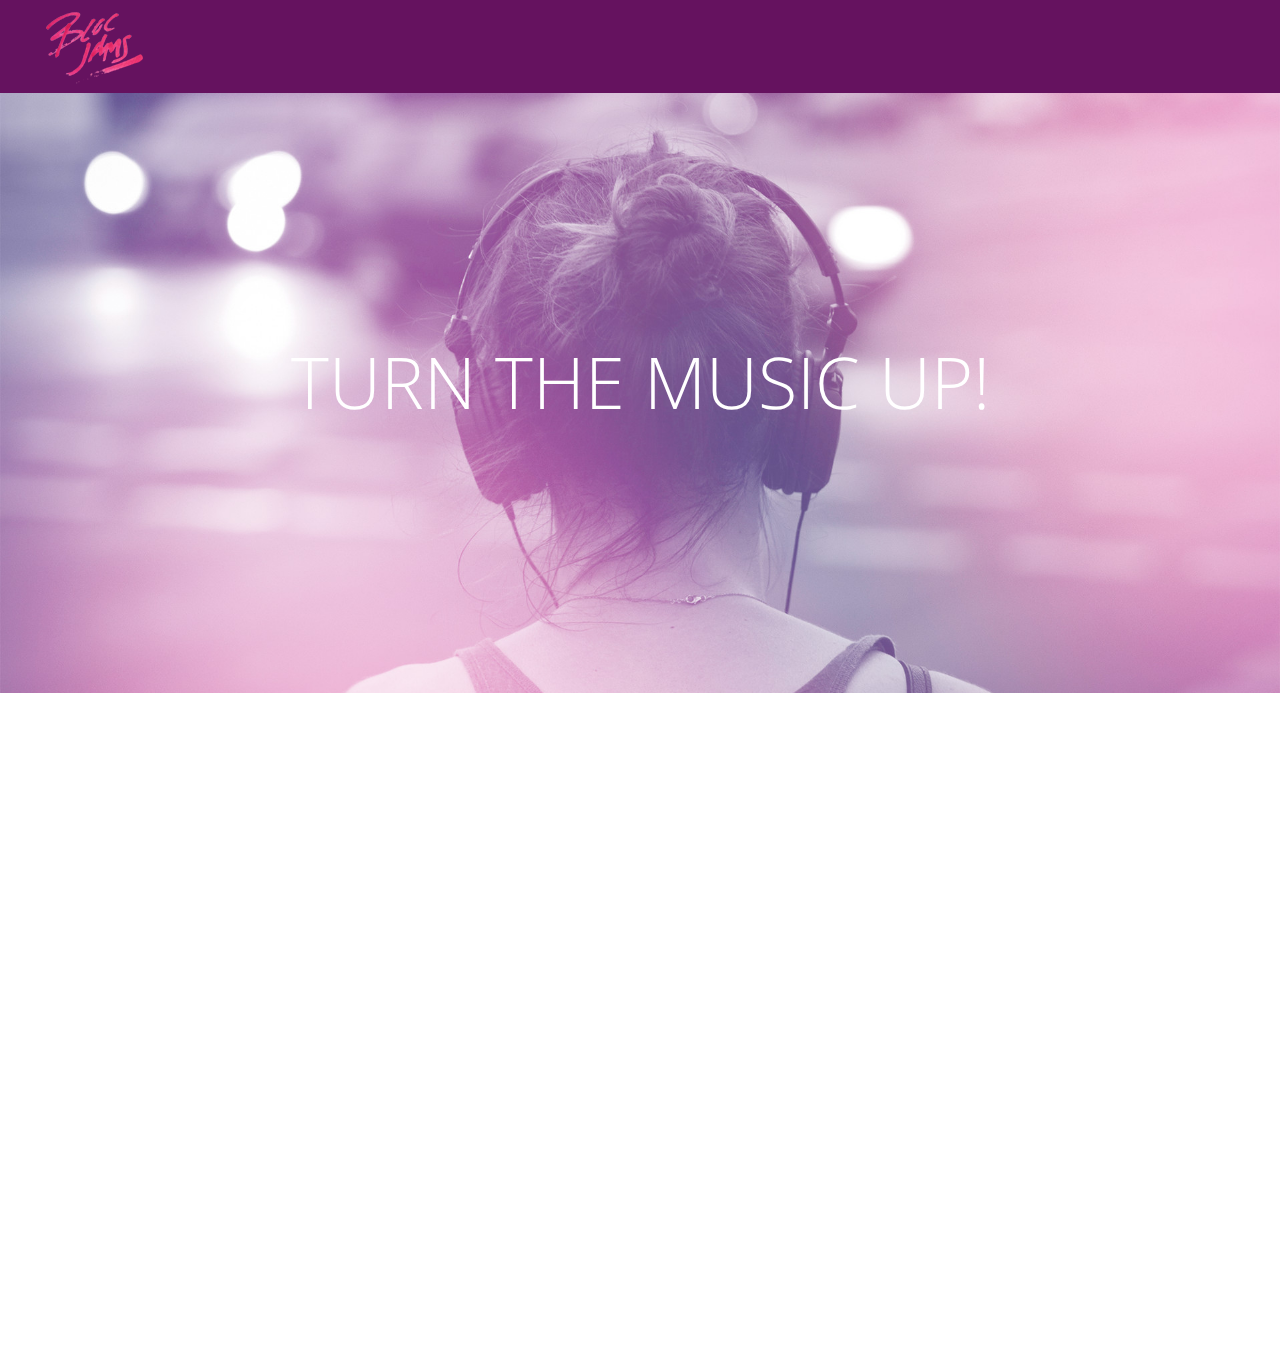
==== index.html @ 06571707 "Change position of main.css inclusion" ====
<!DOCTYPE.html>
<html>
    <head>
        <meta name="viewport" content="width=device-width, initial-scale=1">
        <title>Bloc Jamz</title>
        <link rel="stylesheet" type="text/css" href="http://fonts.googleapis.com/css?family=Open+Sans:400,800,600,700,300">
        <link rel="stylesheet" type="text/css" href="http://code.ionicframework.com/ionicons/2.0.1/css/ionicons.min.css">
        <link rel="stylesheet" type="text/css" href="styles/normalize.css">
        <link rel="stylesheet" type="text/css" href="styles/main.css">
        <link rel="stylesheet" type="text/css" href="styles/landing.css">
    </head>
    <body class="landing">
        <nav class="navbar">
            <img src="assets/images/bloc_jams_logo.png" alt="bloc jams logo" class="logo">
        </nav> <!-- navigation bar -->
        <section class="hero-content">
            <h1 class="hero-title">Turn the music up!</h1>
        </section> <!-- hero content -->
        
        <section class="selling points container">
            <div class="point column third">
                <span class="ion-music-note"></span>
                <h5 class="point-title">Choose your music</h5>
                <p class="point-description">The world is full of music; why should you have to listen to music that someone else chose?</p>
            </div>
            <div class="point column third">
                <span class="ion-radio-waves"></span>
                <h5 class="point-title">Unlimited, streaming, ad-free</h5>
                <p class="point-description">No arbitrary limits. No distractions.</p>
            </div>
            <div class="point column third">
                 <span class="ion-iphone"></span>
                 <h5 class="point-title">Mobile enabled</h5>
                 <p class="point-description">Listen to your music on the go. This streaming service is available on all mobile platforms.</p>
            </div>
        </section> <!-- selling points -->
    </body>
</html>
---- styles/main.css ----
*, *::before, *::after {
    -moz-box-sizing: border-box;
    -webkit-box-sizing: border-box;
    box-sizing: border-box;
}
html {
    height: 100%;
    font-size: 100%;
}

body {
    font-family: 'Open Sans';
    color: white;
    min-height: 100%;
}


.navbar {
    padding: 0.5rem;
    background-color: rgb(101,18,95);
}

.navbar .logo {
    position: relative;
    left: 2rem;
}

/* medium and small screens (640px) */
@media (min-width: 640px) {
    html { font-size: 112%; }
    
    .column {
    float: left;
    padding-left: 1rem;
    padding-right: 1rem;
}
    
}

/* large screens (1024px) */
@media (min-width 1024px) {
    html { font-size: 120%; }
    
    .column.full { width: 100%; }
     .column.two-thirds { width: 66.7%; }
     .column.half { width: 50%; }
     .column.third { width: 33.3%; }
     .column.fourth { width: 25%; }
     .column.flow-opposite { float: right; }  
}

.container {
    margin: 0 auto;
    max-width: 64rem;
}

.clearfix::before,
.clearfix::after {
   content: " ";
   display: table;
}

.clearfix::after {
   clear: both;
}
---- styles/landing.css ----
body.landing {
    background-color: rgd(58,23,63);
}

.hero-content {
    position: relative;
    min-height: 600px;
    background-image: url(../assets/images/bloc_jams_bg.jpg);
    background-repeat: no-repeat;
    background-position: center center;
    background-size: cover;
}

.hero-content .hero-title {
    position: absolute;
    top: 40%;
    -webkit-transform: translateY(-50%);
    -moz-transform: translateY(-50%);
    transform: translateY(-50%);
    width: 100%;
    text-align: center;
    font-size: 4rem;
    font-weight: 300;
    text-transform: uppercase;
    letter-spacing: : 0.5rem;
    text-shadow: 1px 1px 0px rgd(58,23,63);
}

.selling-points {
    position: relative;
}

.point {
    position: relative;
    padding: 2rem;
    text-align: center;
}

.point .point-title {
    font-size: 1.25rem;
}

.ion-music-note,
 .ion-radio-waves,
 .ion-iphone {
     color: rgb(233,50,117);
     font-size: 5rem;
 }
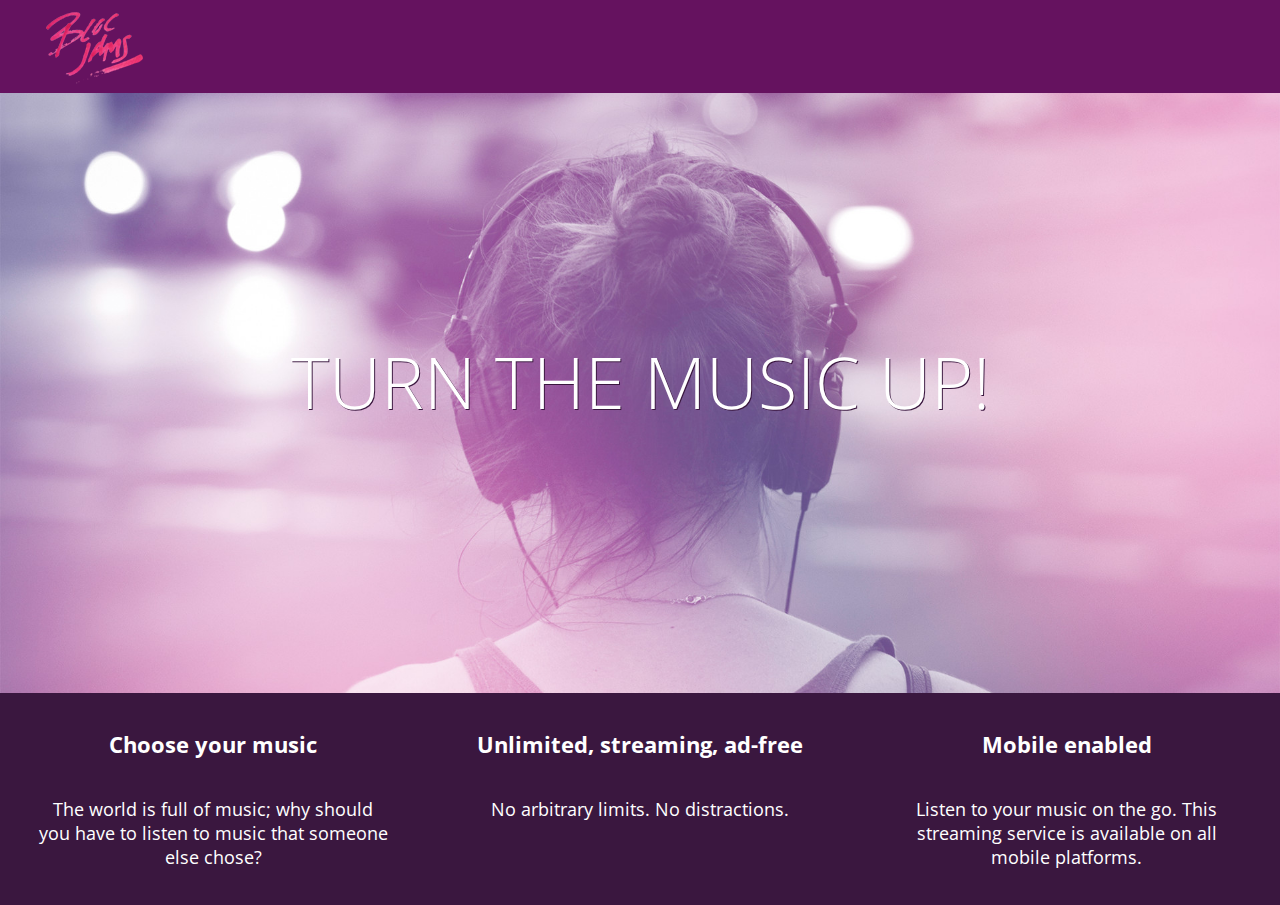
==== commit b7b1fd8a: "Fix selling points" ====
--- a/index.html
+++ b/index.html
@@ -17,18 +17,18 @@
             <h1 class="hero-title">Turn the music up!</h1>
         </section> <!-- hero content -->
         
-        <section class="selling points container">
-            <div class="point column third">
+        <section class="selling-points">
+            <div class="point">
                 <span class="ion-music-note"></span>
                 <h5 class="point-title">Choose your music</h5>
                 <p class="point-description">The world is full of music; why should you have to listen to music that someone else chose?</p>
             </div>
-            <div class="point column third">
+            <div class="point">
                 <span class="ion-radio-waves"></span>
                 <h5 class="point-title">Unlimited, streaming, ad-free</h5>
                 <p class="point-description">No arbitrary limits. No distractions.</p>
             </div>
-            <div class="point column third">
+            <div class="point">
                  <span class="ion-iphone"></span>
                  <h5 class="point-title">Mobile enabled</h5>
                  <p class="point-description">Listen to your music on the go. This streaming service is available on all mobile platforms.</p>
--- a/styles/landing.css
+++ b/styles/landing.css
@@ -1,5 +1,5 @@
 body.landing {
-    background-color: rgd(58,23,63);
+    background-color: rgb(58,23,63);
 }
 
 .hero-content {
@@ -16,6 +16,7 @@
     top: 40%;
     -webkit-transform: translateY(-50%);
     -moz-transform: translateY(-50%);
+    -ms-transform: translateY(-50%);
     transform: translateY(-50%);
     width: 100%;
     text-align: center;
@@ -23,15 +24,22 @@
     font-weight: 300;
     text-transform: uppercase;
     letter-spacing: : 0.5rem;
-    text-shadow: 1px 1px 0px rgd(58,23,63);
+    text-shadow: 1px 1px 0px rgb(58,23,63);
 }
 
 .selling-points {
     position: relative;
+    display: table;
+    width: 100%;
+    -webkit-box-sizing: border-box;
+    -moz-box-sizing: border-box;
+    box-sizing: border-box;
 }
 
 .point {
+    display: table-cell;
     position: relative;
+    width: 33.3%;
     padding: 2rem;
     text-align: center;
 }
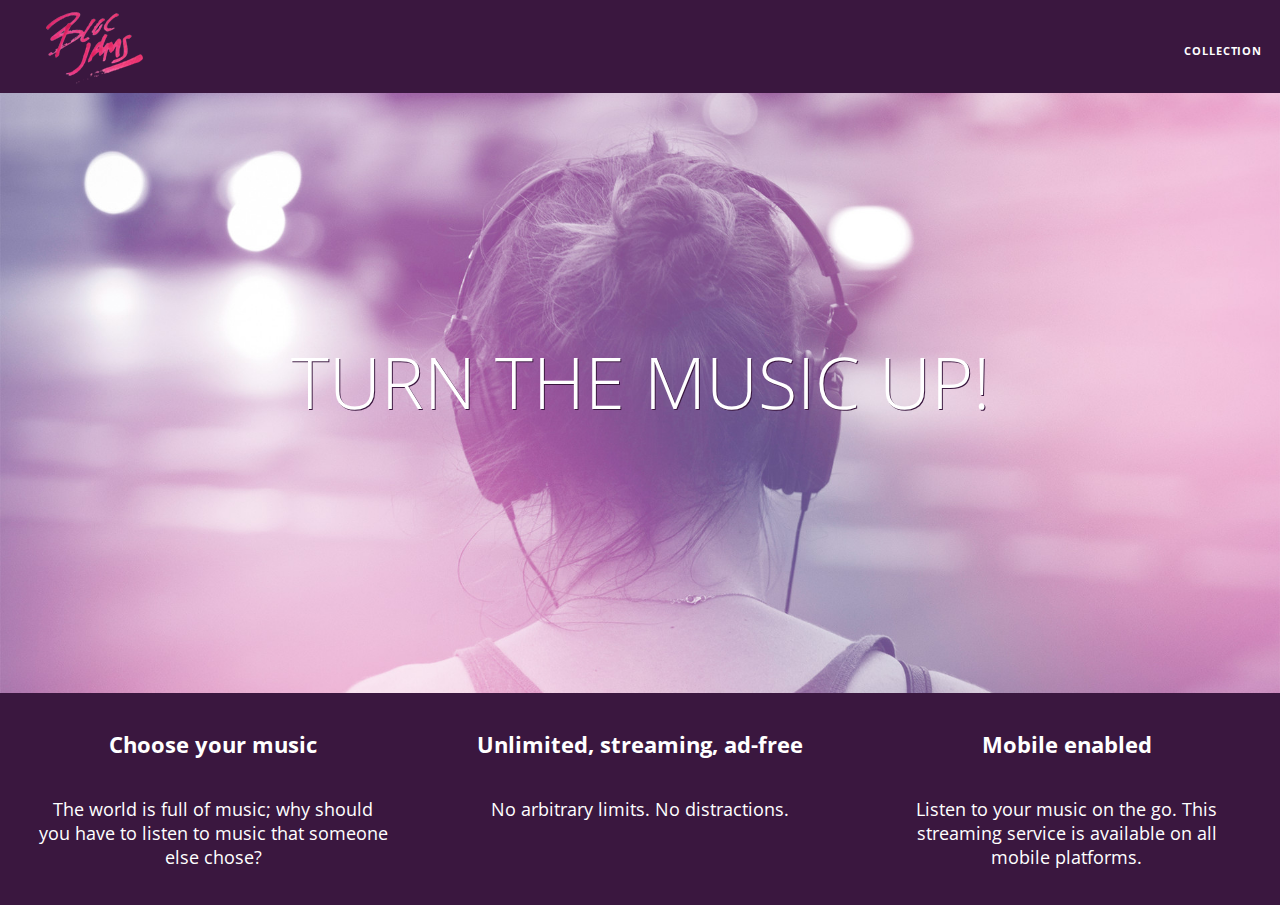
==== commit 8861797c: "add backgrounds, update collection/index/main.css" ====
--- a/index.html
+++ b/index.html
@@ -10,12 +10,17 @@
         <link rel="stylesheet" type="text/css" href="styles/landing.css">
     </head>
     <body class="landing">
-        <nav class="navbar">
-            <img src="assets/images/bloc_jams_logo.png" alt="bloc jams logo" class="logo">
-        </nav> <!-- navigation bar -->
-        <section class="hero-content">
+        <nav class="navbar">  <!-- navigation bar -->
+            <a href="index.html" alt="bloc jams logo" class="logo">
+            <img src="assets/images/bloc_jams_logo.png" alt="bloc jams logo">
+            </a>
+            <div class="links-container">
+             <a href="collection.html" class="navbar-link">collection</a>
+         </div>
+        </nav>
+        <section class="hero-content">  <!-- hero content -->
             <h1 class="hero-title">Turn the music up!</h1>
-        </section> <!-- hero content -->
+        </section>
         
         <section class="selling-points">
             <div class="point">
--- a/styles/main.css
+++ b/styles/main.css
@@ -1,8 +1,10 @@
+/*
 *, *::before, *::after {
     -moz-box-sizing: border-box;
     -webkit-box-sizing: border-box;
     box-sizing: border-box;
 }
+*/
 html {
     height: 100%;
     font-size: 100%;
@@ -16,16 +18,48 @@
 
 
 .navbar {
+    position: relative;
     padding: 0.5rem;
-    background-color: rgb(101,18,95);
+    background-color: rgb(101,18,95.0.5);
+    z-index: 1;
 }
 
 .navbar .logo {
     position: relative;
     left: 2rem;
+    cursor: pointer;
 }
 
-/* medium and small screens (640px) */
+.navbar .links-container {
+    display: table;
+    position: absolute;
+    top: 0;
+    right: 0;
+    height: 100px;
+    color: white;
+    text-decoration: none;
+}
+
+.links-container .navbar-link {
+     display: table-cell;
+     position: relative;
+     height: 100%;
+     padding-left: 1rem;
+     padding-right: 1rem;
+     vertical-align: middle;
+     color: white;
+     font-size: 0.625rem;
+     letter-spacing: 0.05rem;
+     font-weight: 700;
+     text-transform: uppercase;
+     text-decoration: none;
+     cursor: pointer;
+ }
+
+ .links-container .navbar-link:hover {
+     color: rgb(233,50,117);
+ }
+
 @media (min-width: 640px) {
     html { font-size: 112%; }
     
@@ -37,7 +71,6 @@
     
 }
 
-/* large screens (1024px) */
 @media (min-width 1024px) {
     html { font-size: 120%; }
     
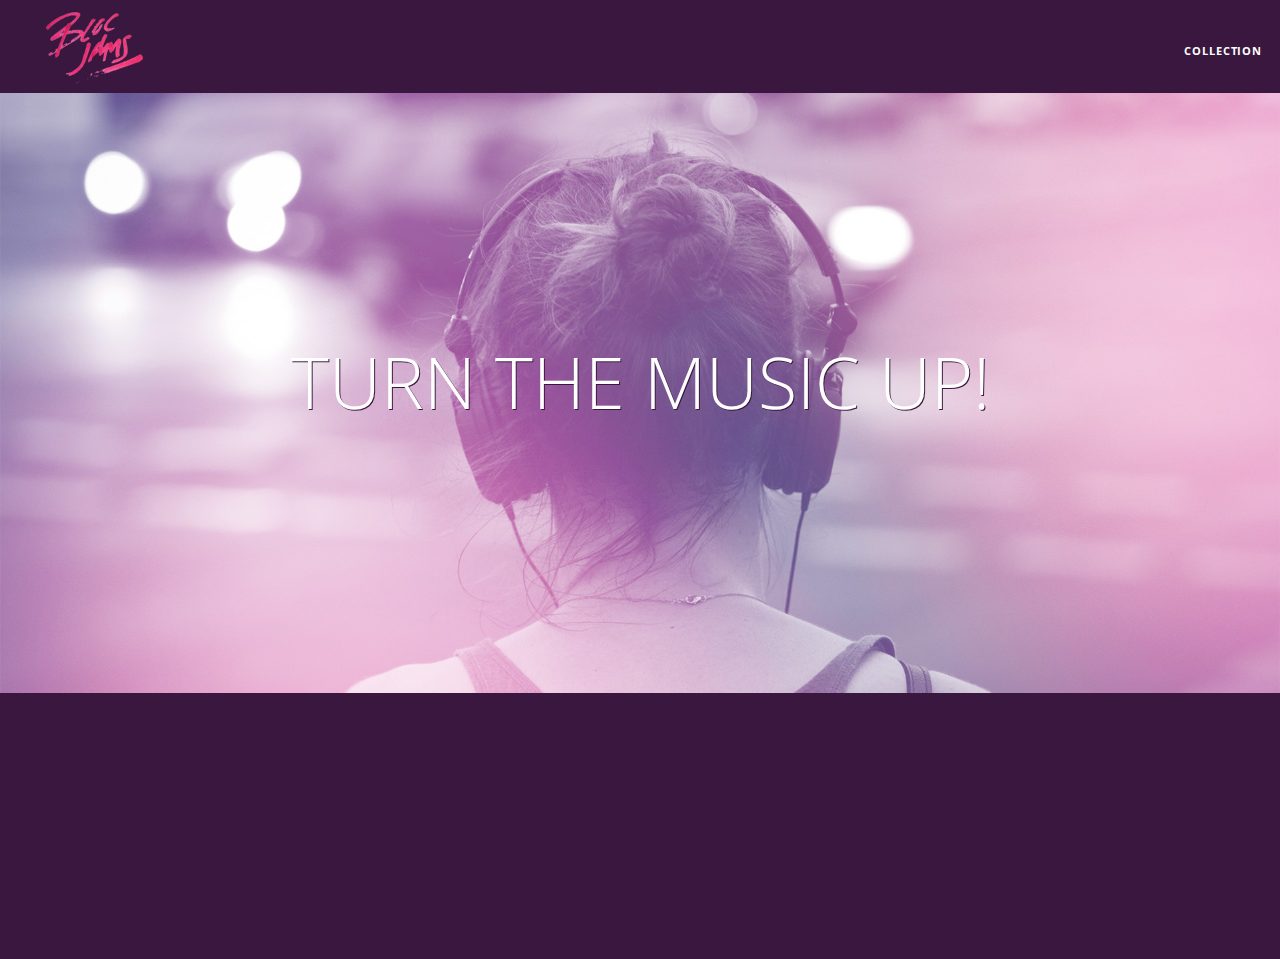
==== commit 5dca3b0f: "update index.html, landing.css, add landing.js" ====
--- a/index.html
+++ b/index.html
@@ -39,5 +39,6 @@
                  <p class="point-description">Listen to your music on the go. This streaming service is available on all mobile platforms.</p>
             </div>
         </section> <!-- selling points -->
+        <script src="scripts/landing.js"></script>
     </body>
 </html>--- a/styles/main.css
+++ b/styles/main.css
@@ -56,6 +56,11 @@
      cursor: pointer;
  }
 
+.links-container .navbar-link:active {
+    background-color: white;
+    color: rgb(233,50,117);
+}
+
  .links-container .navbar-link:hover {
      color: rgb(233,50,117);
  }
@@ -87,6 +92,10 @@
     max-width: 64rem;
 }
 
+ .container.narrow {
+     max-width: 56rem;
+ }
+
 .clearfix::before,
 .clearfix::after {
    content: " ";
--- a/styles/landing.css
+++ b/styles/landing.css
@@ -42,6 +42,16 @@
     width: 33.3%;
     padding: 2rem;
     text-align: center;
+    opacity: 0;
+    -webkit-transform: scaleX(0.9) translateY(3rem);
+    -moz-transform: scaleX(0.9) translateY(3rem);
+    transform: scaleX(0.9) translateY(3rem);
+    -webkit-transition: all 0.25s ease-in-out;
+    -moz-transition: all 0.25s ease-in-out;
+    transition: all 0.25s ease-in-out;
+    -webkit-transition-delay: 0.2s;
+    -moz-transition-delay: 0.2s;
+    transition-delay: 0.2s;
 }
 
 .point .point-title {
